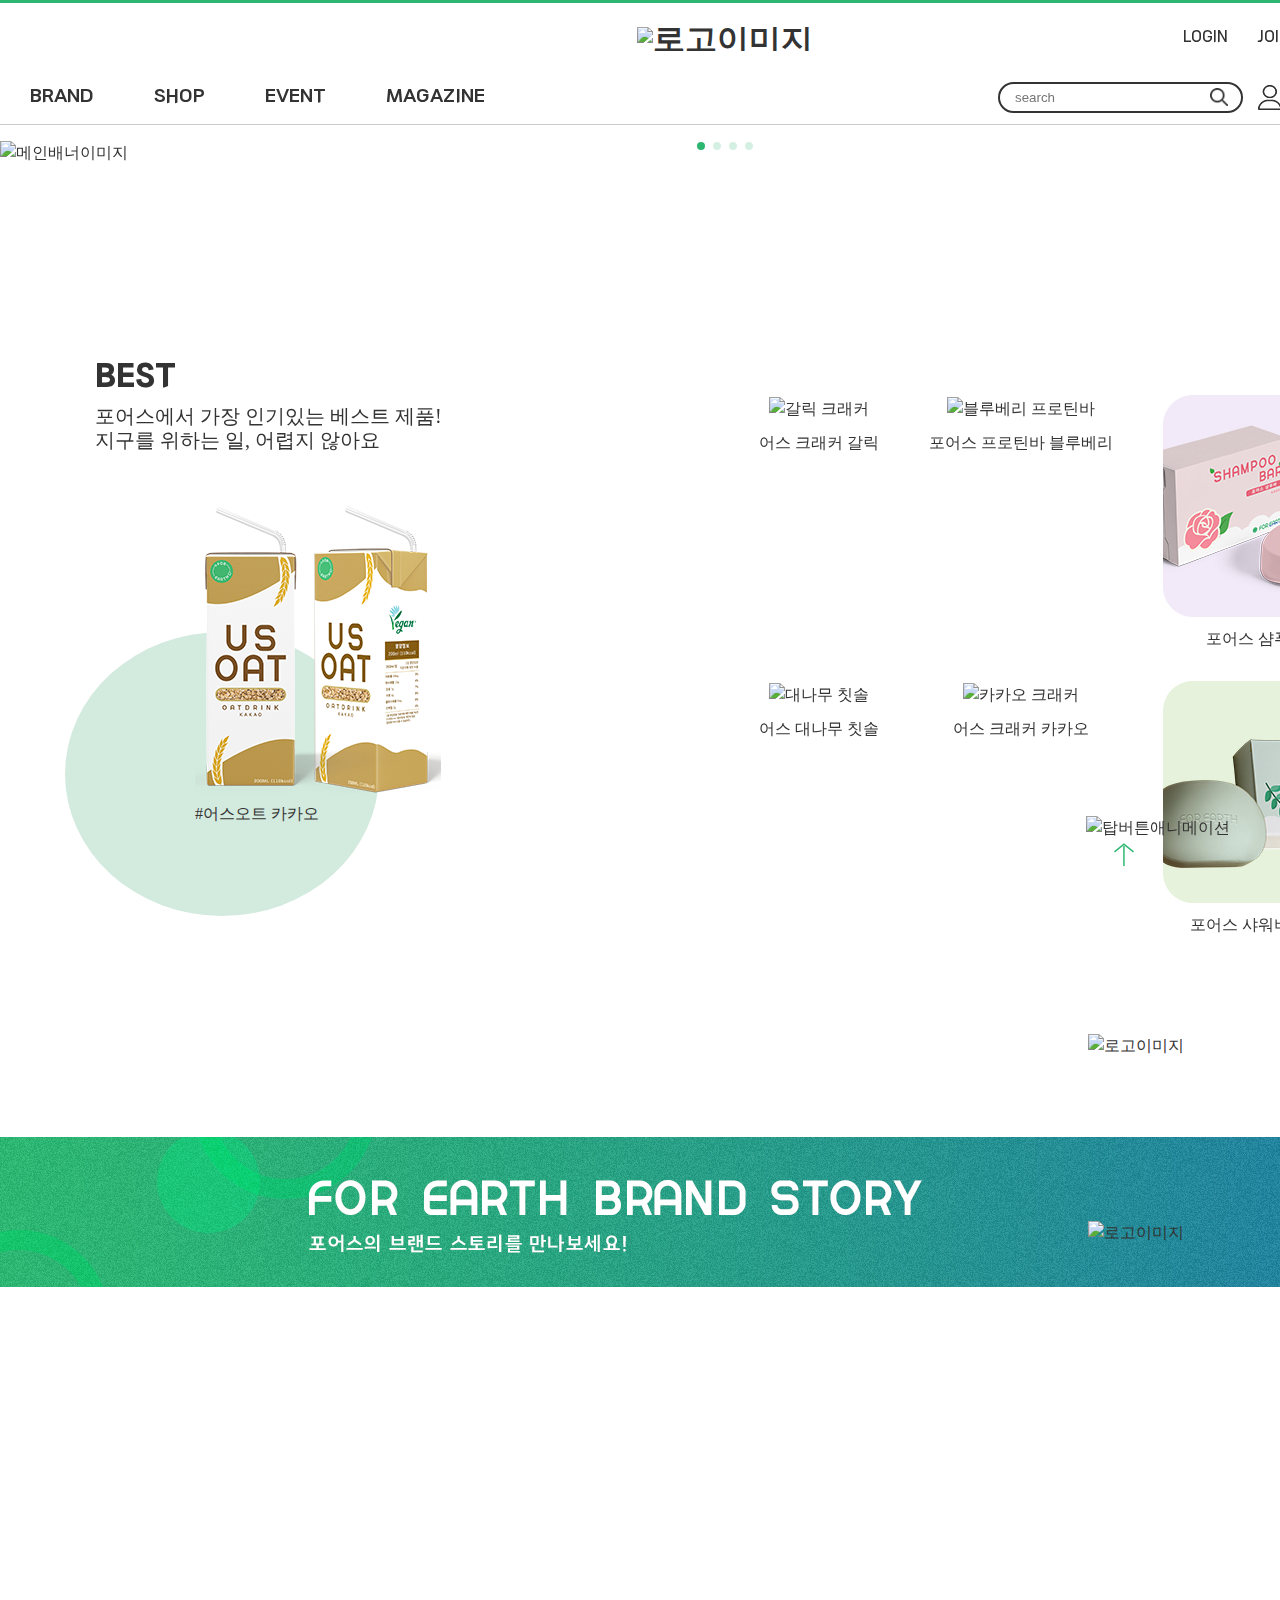
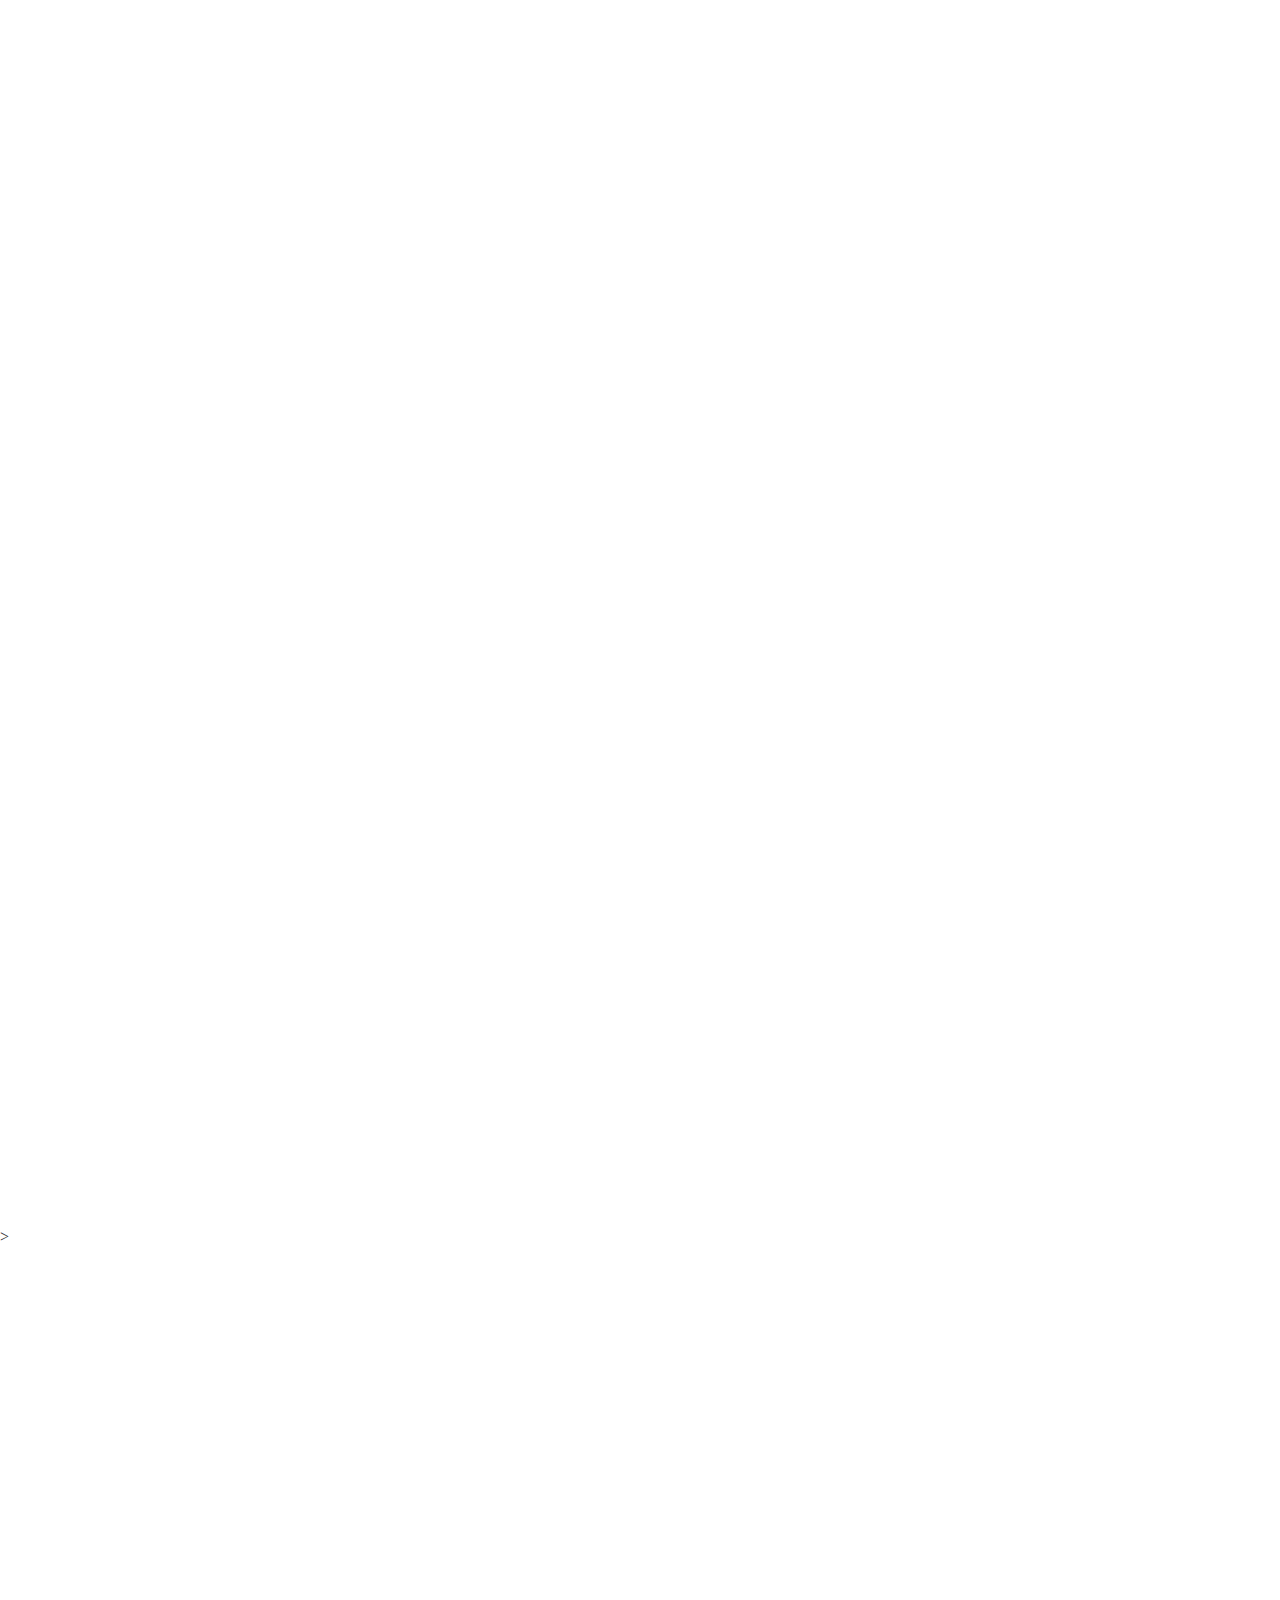
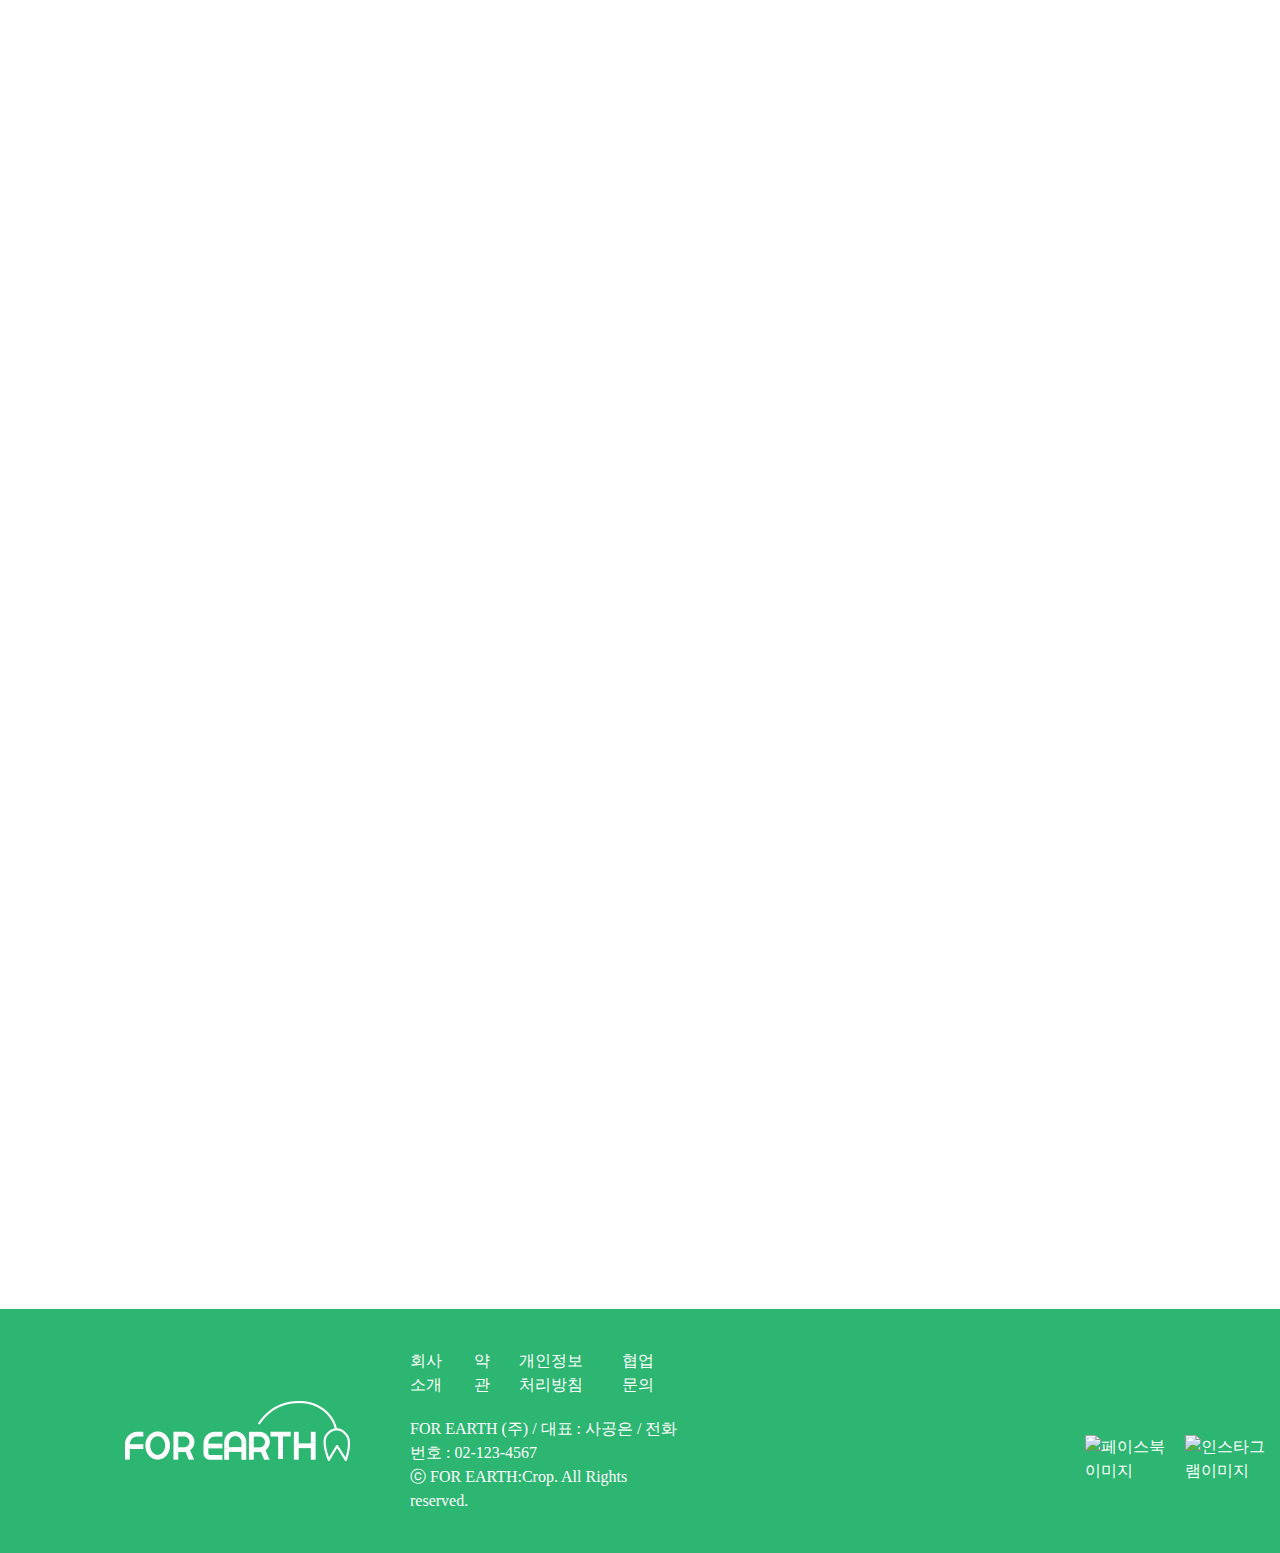
==== index.html @ 55f71737 "Add files via upload" ====
<!DOCTYPE html>
<html lang="ko">
<head>
    <meta charset="UTF-8">
    <meta http-equiv="X-UA-Compatible" content="IE=edge">
    <meta name="viewport"  content="width=1450">
    <title>FOR EARTH</title>

    <link href="https://unpkg.com/aos@2.3.1/dist/aos.css" rel="stylesheet">
    <script src="https://unpkg.com/aos@2.3.1/dist/aos.js"></script>

    <!-- Link Swiper's CSS -->
    <link rel="stylesheet" href="https://cdn.jsdelivr.net/npm/swiper@9/swiper-bundle.min.css" />
  
    <link rel="stylesheet" href="https://cdn.jsdelivr.net/npm/swiper@9/swiper-bundle.min.css" />

    <link rel="stylesheet" href="https://cdn.jsdelivr.net/npm/swiper@9/swiper-bundle.min.css" />

    <!--jamsil-->
    <link rel="stylesheet" href="./font/transfonter.org-20230511-080820/stylesheet.css">
    <!--suite-->
    <link rel="stylesheet" href="./font/transfonter.org-20230511-080201/stylesheet.css">

    <link rel="stylesheet" href="./js/script.js">
    <link rel="stylesheet" href="./css/main.css">

    <link rel="shortcut icon" href="./images/favicon.png" type="image/x-icon">
</head>
<body>
    <div class="fixed">
    <div id="top">
        <div class="top_inner">
            <h1>
                <a href="./index.html"> <img src="./images/logo.jpg" alt="로고이미지" height="60px"></a>
            </h1>
            <ul>
                <li><a href="#">LOGIN</a></li>
                <li><a href="#">JOIN</a></li>
            </ul>
        </div> <!--top_inner-->
    </div> <!--top-->

    <div id="header">
        <div class="header_in">
            <ul class="gnb">
                <li><a href="#">BRAND</a>
                  <ul class="sub">
                    <li><a href="./sub1.html">STORY</a></li>
                    <li><a href="./sub2.html">PACKAGE</a></li>
                  </ul>
                </li>
                <li>
                  <a href="#">SHOP</a>
                  <ul class="sub">
                    <li><a href="./sub3.html">MEAL</a></li>
                    <li><a href="./sub4.html">LIVING</a></li>
                  </ul>
                </li>
                <li><a href="./sub7.html">EVENT</a>
                  <ul class="sub">
                    <li><a href="./sub7.html #tag1">PLOGGING</a></li>
                    <li><a href="./sub7.html #tag2">CHALLENGE</a></li>
                  </ul>
                </li>
                <li><a href="./sub5.html">MAGAZINE</a></li>
            </ul>
            <ol>
                <li><a href="#">
                    <form action="">
                        <input type="text" class="search"
                        placeholder="search">
                    </form>
                </a></li>
                <li><a href="#"><img src="./images/user.png" alt="사용자이미지"></a></li>
                <li><a href="#"><img src="./images/shopping-bag.png" alt="장바구니이미지"></a></li>
            </ol>
        </div> <!--header_in-->
    </div> <!--header-->
    </div> <!--fixed-->


     <!-- Swiper -->
  <div class="swiper main_banner">
    <div class="swiper-wrapper">
      <div class="swiper-slide">
        <a href="#"><img src="./images/main_banner_2-1.jpg" alt="메인배너이미지"></a>
      </div>
      <div class="swiper-slide">
        <a href="#"><img src="./images/main_banner_4-1.jpg" alt="메인배너이미지2"></a>
      </div>
      <div class="swiper-slide">
        <a href="#"><img src="./images/main_banner_1-1.jpg" alt="메인배너이미지3"></a>
      </div>
      <div class="swiper-slide">
        <a href="#"><img src="./images/main_banner_3-1.jpg" alt="메인배너이미지4"></a>
      </div>
    </div>
    <div class="swiper-pagination"></div>
  </div>

  <!-- Swiper JS -->
  <script src="https://cdn.jsdelivr.net/npm/swiper@9/swiper-bundle.min.js"></script>

  <!-- Initialize Swiper -->
  <script>
    var swiper = new Swiper(".main_banner", {
      spaceBetween: 30,
      pagination: {
        el: ".swiper-pagination",
        clickable: true,
      },
      autoplay: {
          delay: 3000,
          disableOnInteraction: false,
        },
      loop: true,
    });
  </script>


<div id="best">
    <div class="best_box">
        <div class="best_in" data-aos="fade-up-right">
            <h1>BEST</h1>
            <p>
                포어스에서 가장 인기있는 베스트 제품! <br>
                지구를 위하는 일, 어렵지 않아요
            </p>
            <div id="best_menu">
                <div class="oat_kakao">
                   <img src="./images/usoat_kakao.png" alt="어스오트카카오이미지">
                </div> <!--oat_kakao-->
                <div class="round"><P>#어스오트 카카오</P></div> <!--round-->
            </div> <!--best_menu-->
        </div> <!--best_in-->

        <div id="best_item">
            <div class="item_box" data-aos="fade-up">
                <div class="item">
                    <a href="#"> <img src="./images/cracker_garlic.jpg" alt="갈릭 크래커"></a>
                    <p>  어스 크래커 갈릭</p>
                    <div class="white_box">
                      <div class="white_box_img">
                        <a href="#"><img src="./images/best_hover.png" alt="장바구니호버"></a>
                        <a href="#"><img src="./images/best_hover2.png" alt="돋보기호버"></a>
                      </div>
                    </div> <!--white_box-->
                </div>
                <div class="item">
                    <a href="#"><img src="./images/proteinbar_blueberry.jpg" alt="블루베리 프로틴바"></a> 
                    <p>포어스 프로틴바 블루베리</p>
                    <div class="white_box2">
                      <div class="white_box_img">
                        <a href="#"><img src="./images/best_hover.png" alt="장바구니호버"></a>
                        <a href="#"><img src="./images/best_hover2.png" alt="돋보기호버"></a>
                      </div>
                    </div> <!--white_box2-->
                </div>
                <div class="item">
                    <a href="#"> <img src="./images/shampoobar_rose.jpg" alt="로즈 샴푸바"></a>
                    <p>포어스 샴푸바 로즈</p>
                    <div class="white_box3">
                      <div class="white_box_img">
                        <a href="#"><img src="./images/best_hover.png" alt="장바구니호버"></a>
                        <a href="#"><img src="./images/best_hover2.png" alt="돋보기호버"></a>
                      </div>
                    </div> <!--white_box3-->
                </div>
            </div> <!--items-->

            <div class="item_box" data-aos="fade-up">
                <div class="item">
                    <a href="#"><img src="./images/bamboo_toothbrush.jpg" alt="대나무 칫솔"></a>
                    <p>어스 대나무 칫솔</p>
                    <div class="white_box">
                      <div class="white_box_img">
                        <a href="#"><img src="./images/best_hover.png" alt="장바구니호버"></a>
                        <a href="#"><img src="./images/best_hover2.png" alt="돋보기호버"></a>
                      </div>
                    </div> <!--white_box-->
                </div>
                <div class="item">
                    <a href="#"><img src="./images/cracker_kakao.jpg" alt="카카오 크래커"></a>
                    <p>  어스 크래커 카카오</p>
                    <div class="white_box2">
                      <div class="white_box_img">
                        <a href="#"><img src="./images/best_hover.png" alt="장바구니호버"></a>
                        <a href="#"><img src="./images/best_hover2.png" alt="돋보기호버"></a>
                      </div>
                    </div> <!--white_box2-->
                </div>
                <div class="item">
                    <a href="#"><img src="./images/showerbar_floral.jpg" alt="샤워비누 플로랄"></a>
                    <p>포어스 샤워비누 플로랄</p>
                    <div class="white_box3">
                      <div class="white_box_img">
                        <a href="#"><img src="./images/best_hover.png" alt="장바구니호버"></a>
                        <a href="#"><img src="./images/best_hover2.png" alt="돋보기호버"></a>
                      </div>
                    </div> <!--white_box3-->
                </div>
            </div> <!--items-->
        </div> <!--best_item-->
    </div> <!--best_box-->
</div> <!--best-->


<a href="./sub1.html"><div id="sub_banner">
    <p class="animation1"><img src="./images/logo_ani.png" alt="로고이미지"></p>
    <p class="animation2"><img src="./images/logo_ani.png" alt="로고이미지"></p>
</div> <!--sub_banner--></a>


<div data-aos="fade-up"
data-aos-easing="ease-out-back"
data-aos-duration="1000" >
<div id="meal">
    <p>MEAL</p>

  <div class="meal_po">

 <!-- Swiper -->
 <div class="swiper meal_menu">
    <div class="swiper-wrapper">
      <div class="swiper-slide">
        <a href="#"><img src="./images/meal1.jpg" alt="식품이미지1"></a>
        <p>어스오트 오리지널</p>
      </div>

      <div class="swiper-slide">
        <a href="#"> <img src="./images/meal6.jpg" alt="식품이미지2">  </a>
        <p>어스오트 카카오</p>
      </div>

      <div class="swiper-slide">
        <a href="#"> <img src="./images/meal3.jpg" alt="식품이미지3"> </a>
        <p>포어스 크래커 곡물</p>
      </div>

      <div class="swiper-slide">
        <a href="#"><img src="./images/meal7.jpg" alt="식품이미지4"></a>
        <p>포어스 크래커 얼그레이</p>
      </div>

      <div class="swiper-slide">
        <a href="#"><img src="./images/meal9.jpg" alt="식품이미지5"></a>
        <p>포어스 크래커 카카오</p>
    </div>

      <div class="swiper-slide">
        <a href="#"><img src="./images/meal10.jpg" alt="식품이미지6">  </a>
        <p>포어스 크래커 갈릭</p>
      </div>

      <div class="swiper-slide">
        <a href="#"><img src="./images/meal2.jpg" alt="식품이미지7"></a>
        <p>포어스 프로틴바 오리지널</p>
    </div>

      <div class="swiper-slide">
        <a href="#"><img src="./images/meal5.jpg" alt="식품이미지8"></a>
        <p>포어스 프로틴바 블루베리</p>
    </div>

    <div class="swiper-slide">
      <a href="#"><img src="./images/meal4.jpg" alt="식품이미지9"></a>
        <p>포어스 라운드미트</p>
    </div>

    <div class="swiper-slide">
      <a href="#"><img src="./images/meal8.jpg" alt="식품이미지10"></a>
        <p>포어스 슬라이스미트</p>
    </div>

    <div class="swiper-slide">
      <a href="#"><img src="./images/meal11.jpg" alt="식품이미지11"></a>
        <p>포어스 두부너겟</p>
    </div>

    <div class="swiper-slide">
      <a href="#"><img src="./images/meal12.jpg" alt="식품이미지12"></a>
        <p>포어스 두부스틱</p>
    </div>

    </div> <!--swiper-wrapper-->
    </div> <!--meal_menu-->

    <div class="swiper-button-next meal_next"></div>
    <div class="swiper-button-prev meal_prev"></div>
  
  </div> <!--meal_po-->
</div>
 

  <!-- Swiper JS -->
  <script src="https://cdn.jsdelivr.net/npm/swiper@9/swiper-bundle.min.js"></script>

  <!-- Initialize Swiper -->
  <script>
    var swiper = new Swiper(".meal_menu", {
      slidesPerView: 4,
      spaceBetween: 50,
      navigation: {
        nextEl: ".meal_next",
        prevEl: ".meal_prev",
      },
    });
  </script>
</div> <!--meal-->

<div data-aos="fade-up"
data-aos-easing="ease-out-back"
data-aos-duration="1000" >
<div id="living">
  <p>LIVING</p>

<div class="living_po">

<!-- Swiper -->
<div class="swiper living_menu">
  <div class="swiper-wrapper">
    <div class="swiper-slide">
      <a href="#"><img src="./images/living1.jpg" alt="제품이미지1"></a>
      <p>포어스 샴푸바 라벤더</p>
    </div>

    <div class="swiper-slide">
      <a href="#"><img src="./images/living2.jpg" alt="제품이미지2"> </a>
      <p>포어스 샴푸바 로즈</p>
    </div>

    <div class="swiper-slide">
      <a href="#"><img src="./images/living3.jpg" alt="제품이미지3"></a>
      <p>포어스 샤워비누 플로랄</p>
    </div>

    <div class="swiper-slide">
      <a href="#"><img src="./images/living4.jpg" alt="제품이미지4"> </a>
      <p>포어스 샤워비누 오렌지</p>
    </div>

    <div class="swiper-slide">
      <a href="#"><img src="./images/living5.jpg" alt="제품이미지5"></a>
      <p>포어스 고체치약 민트</p>
    </div>

    <div class="swiper-slide">
      <a href="#"><img src="./images/living6.jpg" alt="제품이미지6"></a>
      <p>포어스 고체치약 자몽</p>
    </div>

    <div class="swiper-slide">
      <a href="#"><img src="./images/living7.jpg" alt="제품이미지7"></a>
      <p>어스 대나무 칫솔</p>
    </div>

    <div class="swiper-slide">
      <a href="#"><img src="./images/living8.jpg" alt="제품이미지8"></a>
      <p>포어스 친환경 수건</p>
    </div>

    <div class="swiper-slide">
      <a href="#"><img src="./images/living9.jpg" alt="제품이미지9"></a>
      <p>어스 천연 수세미</p>
    </div>

    <div class="swiper-slide">
      <a href="#"><img src="./images/living10.jpg" alt="제품이미지10"></a>
      <p>어스 나무&실리콘 빗</p>
    </div>

    <div class="swiper-slide">
      <a href="#"><img src="./images/living11.jpg" alt="제품이미지11"></a>
      <p>포어스 친환경 루파샤워타올</p>
    </div>

    <div class="swiper-slide">
      <a href="#"><img src="./images/living12.jpg" alt="제품이미지12"></a>
      <p>포어스 다회용 스테인리스 빨대</p>
    </div>



  </div> <!--swiper-wrapper-->
  </div> <!--living_menu-->

  <div class="swiper-button-next living_next"></div>
  <div class="swiper-button-prev living_prev"></div>

 </div> <!--living_po-->
</div>


<!-- Swiper JS -->
<script src="https://cdn.jsdelivr.net/npm/swiper@9/swiper-bundle.min.js"></script>

<!-- Initialize Swiper -->
<script>
  var swiper = new Swiper(".living_menu", {
    slidesPerView: 4,
    spaceBetween: 50,
    navigation: {
      nextEl: ".living_next",
      prevEl: ".living_prev",
    },
  });
</script>
</div> <!--living-->



  
<div id="review">
  <div id="review_flex">
    <h1>REVIEW</h1>
  <div class="review_content">
    <div class="review_box" data-aos="fade-up">
      <div class="review_img">
      <img src="./images/review1.jpg" alt="프로틴바 오리지널">
      </div>
      <div class="review_text">
        <p class="review_title">포어스 프로틴바 오리지널</p>
        <img src="./images/star.png" alt="별점" class= "star">
        <p>
          너무 고소하고 맛있어요ㅠㅠ 다이어트 중인데 아침 대용으로 하나씩 먹으면
          생각보다 포만감 오래가고 좋아용ㅎㅎ 다음에는 블루베리맛도 사보려고 해요!
        </p>
        <a href="#"><img src="./images/view_more.png" alt="더보기"></a>
      </div>
    </div> <!--review_box-->

    <div class="review_box" data-aos="fade-up">
      <div class="review_img">
      <img src="./images/ploggign_kit.jpg" alt="어스플로깅키트">
      </div>
      <div class="review_text">
        <p class="review_title">어스 플로깅 키트</p>
        <img src="./images/star2.png" alt="별점" class= "star">
        <p>
          요즘 환경 보호에 관심이 많아져서 주말에 등산 갈때 사용하려고 플로깅 키트를
          한번 구매해봤어요. 가볍게 들고 다니기 좋고 딱 필요한 것들만 구성되어 있어서 좋아
        </p>
        <a href="#"><img src="./images/view_more.png" alt="더보기"></a>
      </div> 
    </div> <!--review_box-->
  </div> <!--review_content--> 
  </div> <!--review_flex-->
</div> <!--review-->


<div id="event">>
<div id="event_box">
  <div class="event_po">
  <div class="plogging_po">
  <div class="plogging" data-aos="fade-right">
    <div class="plogging_back">
      <img src="./images/plogging.png" alt="플로깅 배경">
    </div> <!--plogging_back-->
    <div class="event_text" >
    <h3>PLOGGING</h3>
    <p class="plogging_text">
      건강과 환경 둘 다 잡아보지 않을래요? <br>
      포어스와 함께 플로깅 해봐요!
    </p>
    <p class="plogging_btn">
     <a href="./sub7.html #tag1"> 더보기</a>
    </p>
  </div> <!--evnet_text-->
  </div> <!--plogging-->
  </div> <!--plogging_po-->

  <div class="challenge_po">
  <div class="challenge" data-aos="fade-left">
    <div class="challenge_back">
      <img src="./images/challenge.png" alt="챌린지 배경">
    </div> <!--challenge_back-->
    <div class="event_text2">
    <h3>CHALLENGE</h3>
    <p class="challenge_text">
      용기내, 그린그로잉 등 지구를 위한 다양한 <br>
      캠페인에 같이 도전해봐요!
    </p>
    <p class="challenge_btn">
      <a href="./sub7.html #tag2"> 더보기</a>
    </p>
  </div> <!--evnet_text-->
  </div> <!--challenge-->
  </div> <!--challenge_po-->
  
  </div> <!--event_po-->
</div> <!--event_box-->
</div> <!--event-->


<div data-aos="fade-up"
data-aos-easing="ease-out-back"
data-aos-duration="1000" >
<div id="magazine">
  <p>MEGAZINE</p>

<div class="magazine_po">

<!-- Swiper -->
<div class="swiper card_news">
  <div class="swiper-wrapper">
    <div class="swiper-slide">
      <a href="./sub6.html"><img src="./images/card1.jpg" alt="카드뉴스이미지1"></a>
    </div>

    <div class="swiper-slide">
      <a href="#"> <img src="./images/card2.jpg" alt="카드뉴스이미지2">  </a>
    </div>

    <div class="swiper-slide">
      <a href="#"> <img src="./images/card3.jpg" alt="카드뉴스이미지3"> </a>
    </div>

    <div class="swiper-slide">
      <a href="#"><img src="./images/card4.jpg" alt="카드뉴스이미지4"></a>
    </div>

    <div class="swiper-slide">
      <a href="#"><img src="./images/card5.jpg" alt="카드뉴스이미지5"></a>
      <p></p>
    </div>

    <div class="swiper-slide">
      <a href="#"><img src="./images/card6.jpg" alt="카드뉴스이미지6"></a>
      <p></p>
    </div>
  </div> <!--swiper-wrapper-->
  </div> <!--card_news-->

  <div class="swiper-button-next card_next"></div>
  <div class="swiper-button-prev card_prev"></div>

</div> <!--magazine_po-->
</div>


<!-- Swiper JS -->
<script src="https://cdn.jsdelivr.net/npm/swiper@9/swiper-bundle.min.js"></script>

<!-- Initialize Swiper -->
<script>
  var swiper = new Swiper(".card_news", {
    slidesPerView: 4,
    spaceBetween: 25,
    navigation: {
      nextEl: ".card_next",
      prevEl: ".card_prev",
    },
  });
</script>
</div> <!--magazine-->


<div id="footer">
  <div class="footer_in">
    <a href="./index.html"> <img src="./images/textlogo_white.png" alt="로고이미지"></a>
    <div class="footer_text">
      <ul>
        <li><a href="#">회사소개</a></li>
        <li><a href="#">약관</a></li>
        <li><a href="#">개인정보처리방침</a></li>
        <li><a href="#">협업문의</a></li>
      </ul>
      <p>
        FOR EARTH (주) / 대표 : 사공은 / 전화번호 : 02-123-4567 <br>
        ⓒ FOR EARTH:Crop. All Rights reserved. 
      </p>
    </div> <!--footer_text-->
    <ol>
      <li><a href="https://www.facebook.com/" target="_blank"><img src="./images/facebook.png" alt="페이스북이미지"></a></li>
      <li><a href="https://www.instagram.com/" target="_blank"><img src="./images/insta.png" alt="인스타그램이미지"></a></li>
      <li><a href="https://section.blog.naver.com/BlogHome.nhn?directoryNo=0&currentPage=1&groupId=0" target="_blank"><img src="./images/blog.png" alt="블로그이미지"></a></li>
    </ol>

  </div> <!--footer_in-->
</div> <!--footer-->


<div id="top_btn">
  <p><a href="#"><img src="./images/logo_ani_green.png" alt="탑버튼애니메이션"></a></p>
  <a href="#"><img src="./images/top_btn.png" alt="탑_화살표이미지" class="up"></a>
</div> <!--top_btn-->



<script>
  AOS.init();
</script>
    
</body>
</html>
---- font/transfonter.org-20230511-080820/stylesheet.css ----
@font-face {
    font-family: 'jamsil';
    src: url('TheJamsilOTF2Light.eot');
    src: url('TheJamsilOTF2Light.eot?#iefix') format('embedded-opentype'),
        url('TheJamsilOTF2Light.woff') format('woff');
    font-weight: 300;
    font-style: normal;
    font-display: swap;
}

@font-face {
    font-family: 'jamsil';
    src: url('TheJamsilOTF1Thin.eot');
    src: url('TheJamsilOTF1Thin.eot?#iefix') format('embedded-opentype'),
        url('TheJamsilOTF1Thin.woff') format('woff');
    font-weight: 100;
    font-style: normal;
    font-display: swap;
}

@font-face {
    font-family: 'jamsil';
    src: url('TheJamsilOTF3Regular.eot');
    src: url('TheJamsilOTF3Regular.eot?#iefix') format('embedded-opentype'),
        url('TheJamsilOTF3Regular.woff') format('woff');
    font-weight: normal;
    font-style: normal;
    font-display: swap;
}

@font-face {
    font-family: 'jamsil';
    src: url('TheJamsilOTF5Bold.eot');
    src: url('TheJamsilOTF5Bold.eot?#iefix') format('embedded-opentype'),
        url('TheJamsilOTF5Bold.woff') format('woff');
    font-weight: bold;
    font-style: normal;
    font-display: swap;
}

@font-face {
    font-family: 'jamsil';
    src: url('TheJamsilOTF4Medium.eot');
    src: url('TheJamsilOTF4Medium.eot?#iefix') format('embedded-opentype'),
        url('TheJamsilOTF4Medium.woff') format('woff');
    font-weight: 500;
    font-style: normal;
    font-display: swap;
}

@font-face {
    font-family: 'jamsil';
    src: url('TheJamsilOTF6ExtraBold.eot');
    src: url('TheJamsilOTF6ExtraBold.eot?#iefix') format('embedded-opentype'),
        url('TheJamsilOTF6ExtraBold.woff') format('woff');
    font-weight: bold;
    font-style: normal;
    font-display: swap;
}
---- font/transfonter.org-20230511-080201/stylesheet.css ----
@font-face {
    font-family: '';
    src: url('SUITE-Heavy.eot');
    src: url('SUITE-Heavy.eot?#iefix') format('embedded-opentype'),
        url('SUITE-Heavy.woff') format('woff');
    font-weight: 900;
    font-style: normal;
    font-display: swap;
}

@font-face {
    font-family: '';
    src: url('SUITE-Bold.eot');
    src: url('SUITE-Bold.eot?#iefix') format('embedded-opentype'),
        url('SUITE-Bold.woff') format('woff');
    font-weight: bold;
    font-style: normal;
    font-display: swap;
}

@font-face {
    font-family: '';
    src: url('SUITE-ExtraBold.eot');
    src: url('SUITE-ExtraBold.eot?#iefix') format('embedded-opentype'),
        url('SUITE-ExtraBold.woff') format('woff');
    font-weight: bold;
    font-style: normal;
    font-display: swap;
}

@font-face {
    font-family: '';
    src: url('SUITE-Light.eot');
    src: url('SUITE-Light.eot?#iefix') format('embedded-opentype'),
        url('SUITE-Light.woff') format('woff');
    font-weight: 300;
    font-style: normal;
    font-display: swap;
}

@font-face {
    font-family: '';
    src: url('SUITE-Medium.eot');
    src: url('SUITE-Medium.eot?#iefix') format('embedded-opentype'),
        url('SUITE-Medium.woff') format('woff');
    font-weight: 500;
    font-style: normal;
    font-display: swap;
}

@font-face {
    font-family: '';
    src: url('SUITE-Regular.eot');
    src: url('SUITE-Regular.eot?#iefix') format('embedded-opentype'),
        url('SUITE-Regular.woff') format('woff');
    font-weight: normal;
    font-style: normal;
    font-display: swap;
}

@font-face {
    font-family: '';
    src: url('SUITE-SemiBold.eot');
    src: url('SUITE-SemiBold.eot?#iefix') format('embedded-opentype'),
        url('SUITE-SemiBold.woff') format('woff');
    font-weight: 600;
    font-style: normal;
    font-display: swap;
}
---- css/main.css ----
@charset "utf-8";
*{margin: 0; padding: 0;}
a{
    text-decoration: none;
    color: inherit;
}
img, video, iframe{
    vertical-align: middle;
}
ul, ol{
    list-style: none;
}
body{
    font-size: 16px;
    line-height: 24px;
    color: #333;
    font-family: 'suite';
    min-width: 1450px;
}

@font-face {
    font-family: 'EF_ladio';
    src: url('https://cdn.jsdelivr.net/gh/projectnoonnu/noonfonts_2206-01@1.0/EF_ladio.woff2') format('woff2');
    font-weight: normal;
    font-style: normal;
}


/*top*/
#top{
    background-color: #fff;
    border-top: #2db671 3px solid;
}
.top_inner{
    width: 1320px;
    margin: 0 auto;
    display: flex;
    justify-content: end;
    align-items: center;
    padding: 20px 0;
}
.top_inner ul{
    display: flex;
    justify-content: space-between;
    margin-left: 370px;
}
.top_inner ul li a{
    font-family: "jamsil";
    padding-right: 30px;
    font-size: 15px;
}


/*header*/
#header{
    background-color: #fff;
}
.header_in{
    width: 1320px;
    margin: 0 auto;
    display: flex;
    justify-content: space-between;
    align-items: center;
}
div#header.on{
	position: fixed;
}

.gnb{
    display: flex;
}
.gnb >li{
    font-family: "jamsil";
    font-size: 18px;
    font-weight: 500;
    padding:13px 30px;
    border-bottom: #fff 3px solid;
}
.header_in ol{
    display: flex;
    align-items: center;
    padding: 10px 0;
}
.header_in ol li a{
    padding-left: 15px;
    display: inline-block;
}
.gnb>li:hover>a{
    color: #2db671;
}

.search{
    background: url(../images/search.png) no-repeat 210px center;
    background-size: 18px 18px;
    border: 2px solid #333;
    border-radius: 30px;
    width: 220px;
    padding: 6px;
    outline: none;
    padding-left: 15px;
}

.fixed{
    width: 100%;
    border-bottom: #cacaca 1px solid;
    position: fixed;
    top: 0;
    left: 0;
    z-index: 99;
}

.gnb>li{
    position: relative;
}
.sub{
    width: 100%;
    position: absolute;
    top: 100%;
    left: 0;
} 
.sub li a{
    display: block;
    background-color:rgba(44, 182, 112, 0.5);
    color: #fff;
    text-align: center;
    font-size: 15px;
    padding: 10px 0;
}
.sub li:nth-child(1){
    border-bottom: 1px solid rgba(255,255,255,0.5);
}
.sub{
    opacity: 0;
    transform: scaleY(0);
    transform-origin: top;
}
.gnb>li:hover>.sub{
    opacity: 1;
    transform: scaleY(1);
    transition: all 0.5s;
}
.gnb>li:hover{
    border-bottom: #2db671 3px solid;
}
.sub li:hover a{
    color: #2db671;
}




/*main_banner*/
.main_banner{
    padding-top: 140px;
}
.main_banner .swiper-slide img{
    width: 100%;
}
.main_banner .swiper-pagination span{
    background-color: #2db671;
}


/*best*/
#best{
    background-color: #fff;
}
.best_box{
    width: 1320px;
    margin: 0 auto;
    padding: 200px 0;
    display: flex;
    justify-content: space-between;
}
.best_in>h1{
    font-family: "jamsil";
    font-size: 30px;
    font-weight: bold;
    padding-bottom: 15px;
    padding-left: 30px;
}
.best_in>p{
    font-size: 20px;
    padding-bottom: 50px;
    padding-left: 30px;
}
.round{
    background-color: #d3eade;
    border-radius: 50%;
    display: inline-block;
    padding: 90px 60px;
}
.round>p{
    margin-top: 80px;
    margin-left: 70px;
}
#best_menu{
    position: relative;
}
.round{
    position: absolute;
    top: 130px;
    left: 0;
    z-index: 50;
}
.oat_kakao{
    position: absolute;
    top: 0;
    left: 130px;
    z-index: 90;
}

.item_box{
    display: flex;
    justify-content: space-between;
    text-align: center;
}
.item_box .item{
    padding-left: 50px;
    padding-top: 30px;
}
.item p{
    padding-top: 10px;
}


/*best_hover*/
.item_box{
    position: relative;
}
.white_box{
    position: absolute;
    top: 30px;
    left: 50px;
    background-color:  rgba(0,0,0,0.3);
    width: 222px;
    height: 222px;
    border-radius: 30px 30px 30px 30px;
    opacity: 0;
}
.white_box_img{
    display: flex;
    padding-top: 100px;
}
.white_box_img a:nth-child(1){
    padding-right: 15px;
    padding-left: 87px;
}
.item:hover>.white_box{
    opacity: 1;
    transition: all 0.5s;
}

.white_box2{
    position: absolute;
    top: 30px;
    left: 322px;
    background-color: rgba(0,0,0,0.3);
    width: 222px;
    height: 222px;
    border-radius: 30px 30px 30px 30px;
    opacity: 0;
}
.item:hover>.white_box2{
    opacity: 1;
    transition: all 0.5s;
}

.white_box3{
    position: absolute;
    top: 30px;
    left: 594px;
    background-color:  rgba(0,0,0,0.3);
    width: 222px;
    height: 222px;
    border-radius: 30px 30px 30px 30px;
    opacity: 0;
}
.item:hover>.white_box3{
    opacity: 1;
    transition: all 0.5s;
}



/*sub banner*/
#sub_banner{
    background: url(../images/sub_banner1.jpg) no-repeat;
    background-size: cover; 
    padding-bottom: 150px;
    position: relative;
}
#sub_banner .animation1{
    position: absolute;
    top: -70%;
    left: 75%;
}
#sub_banner .animation2{
    position: absolute;
    top: 55%;
    left: 75%;
}


@keyframes rotate{
    from{
        transform: rotate(0);
    }
    to{
        transform: rotate(360deg);
    }
}

#sub_banner .animation1{
    animation: rotate 4s linear 2s infinite;
}
#sub_banner .animation2{
    animation: rotate 4s linear 2s infinite;
}



/*meal*/
#meal{
    width: 1320px;
    margin: 0 auto;
    text-align: center;
    padding-top: 200px;
}
#meal>p{
    font-family: "jamsil";
    color: #2db671;
    font-weight: bold;
    font-size: 30px;
    padding-bottom: 50px;
}
.swiper-slide>p{
    padding-top: 15px;
}

.meal_next::after{
    content: url(../images/next_green.jpg);
}
.meal_prev::after{
    content: url(../images/prev_green.jpg);
}
.meal_next, .meal_prev{
    width: 25px;
    height: 37px;
}
.meal_prev{
    left: -50px;
}
.meal_next{
    right: -50px;
}
.meal_po{
    position: relative;
}

.meal_menu a:hover img{
    transform: translateY(-10px);
    transition: all 0.5s;
}
.meal_menu .swiper-slide{
    margin-top: 20px;
}

/*living*/
#living{
    width: 1320px;
    margin: 0 auto;
    text-align: center;
    padding: 200px 0px;
}
#living>p{
    font-family: "jamsil";
    color: #1e6faf;
    font-weight: bold;
    font-size: 30px;
    padding-bottom: 50px;
}
.swiper-slide>p{
    padding-top: 15px;
}

.living_next::after{
    content: url(../images/next_blue.jpg);
}
.living_prev::after{
    content: url(../images/prev_blue.jpg);
}
.living_next, .living_prev{
    width: 25px;
    height: 37px;
}
.living_prev{
    left: -50px;
}
.living_next{
    right: -50px;
}
.living_po{
    position: relative;
}

.living_menu a:hover img{
    transform: translateY(-10px);
    transition: all 0.5s;
}
.living_menu .swiper-slide{
    margin-top: 20px;
}


/*review*/
#review{
    background: url(../images/review_back.png) no-repeat ;
    background-size: cover;
    height: 461px;
    margin: 80px 0;
}
#review_flex{
    width: 1320px;
    margin: 0 auto;
    padding-top: 150px;
}
#review_flex>h1{
    text-align: center;
    color: #fff;
    margin-bottom: 100px;
}
.review_content{
    display: flex;
    justify-content: space-around;
}
.review_box{
    background-color: #f3f2e2;
    border-radius: 40px;
    box-shadow: 5px 5px 5px rgba(0,0,0,0.3);
    width: 600px;
    height: 276px;
    display: flex;
    justify-content: space-between;
    padding: 40px;
    box-sizing: border-box;
}
.review_text{
    width: 250px;
}
.review_title{
    font-size: 20px;
    color: #fff;
    background-color: #2db671;
    border-radius: 15px;
    text-align: center;
    padding: 5px 0;
}
.review_text .star{
    margin: 10px 0;
}
.review_text a{
    padding-left: 200px;
    margin-top: 10px;
}

/*#review{
    position: relative;
    padding-top: 100px;
}
#review_flex{
    position: absolute;
    top: 230px;
    left: 300px;
}
.review_back img{
    width: 100%;
}*/



/*event*/
#event{
    overflow: hidden;
    height: 1150px;
    margin-bottom: 50px;
}
#event_box{
    width: 1320px;
    margin: 0 auto;
    display: flex;
    justify-content: space-between;
    padding-top: 300px;
}
/*.plogging{
    width: 930px;
    height: 400px;
    background: url(./img/flogging.png) no-repeat;
}
.challenge{
    width: 870px;
    height: 400px;
    background: url(./img/challenge.png) no-repeat;
    margin-top: 200px;
}*/

.event_po{
    position: relative;
}
.plogging_po{
    position: absolute;
    top: 0;
    left: -300px;
}
.challenge_po{
    position: absolute;
    top: 50px;
    right: -1620px;
}

.plogging{
    position: relative;
}
.event_text{
    position: absolute;
    top: 90px;
    left: 480px;
    text-align: right;
}
.challenge{
    margin-top: 250px;
    position: relative;
}
.event_text2{
    position: absolute;
    top: 90px;
    left: 165px;
}

#event h3{
    font-size: 50px;
    font-family: "jamsil";
    color: #fff;
    text-shadow: 5px 5px 5px rgba(0,0,0,0.3);
    padding-bottom: 20px;
}
.plogging_text, .challenge_text{
    color: #fff;
    font-size: 18px;
    text-shadow: 5px 5px 5px rgba(0,0,0,0.3);
    padding-bottom: 110px;
}
.plogging_btn{
    background-color: #fff;
    border-radius: 15px;
    color: #2db671;
    font-size: 18px;
    display: inline-block;
    padding: 3px 20px;
    margin-bottom: 70px;
}
.plogging_btn:hover{
    font-weight: bold;
    transition: all 0.5s;
}
.challenge_btn{
    background-color: #fff;
    border-radius: 15px;
    color: #1e6faf;
    font-size: 18px;
    display: inline-block;
    padding: 3px 20px;
    margin-bottom: 70px;
}
.challenge_btn:hover{
    font-weight: bold;
    transition: all 0.5s;

}

/*.event_text{
    text-align: right;
    padding-top: 90px;
    padding-right: 160px;
}
.event_text2{
    padding-top: 90px;
    padding-left: 170px;
}*/


/*magazine*/
#magazine{
    width: 1320px;
    margin: 0 auto;
    text-align: center;
    padding: 150px 0;
}
#magazine>p{
    font-family: "jamsil";
    color: #2db671;
    font-weight: bold;
    font-size: 30px;
    padding-bottom: 70px;
}
#magazine .swiper-slide{
    overflow: hidden;
}
#magazine .swiper-slide a:hover img{
    transform: scale(1.05,1.05);
    transition: all 0.5s;
}
.card_news a img{
    width: 300px;
    height: 300px;
}
.card_next::after{
    content: url(../images/next_green.jpg);
}
.card_prev::after{
    content: url(../images/prev_green.jpg);
}
.card_next, .card_prev{
    width: 25px;
    height: 37px;
}
.card_prev{
    left: -50px;
}
.card_next{
    right: -50px;
}
.magazine_po{
    position: relative;
}



/*footer*/
#footer{
    background-color: #2db671;
    padding: 40px 0;
    margin-top: 50px;
}
.footer_in{
    width: 1320px;
    margin: 0 auto;
    display: flex;
    color: #fff;
    align-items: center;
}
.footer_in > a{
    padding: 0 60px;
}
.footer_text{
    padding-right: 400px;
}
.footer_text ul{
    display: flex;
}
.footer_text ul li{
    padding-right: 25px;
    padding-bottom: 20px;
}
.footer_in ol{
    display: flex;
    align-items: center;
    padding-top: 55px;
}
.footer_in ol li{
    padding-right: 15px;
}

.footer_text ul li:hover a{
    font-weight: bold;
}



/*top*/
#top_btn{
    position: fixed;
    right: 50px;
    bottom: 60px;
    z-index: 50;
}
#top_btn p{
    position: relative;
    animation: rotate 4s linear 2s infinite;
}
#top_btn .up{
    position: absolute;
    top: 28px;
    left: 28px;
}
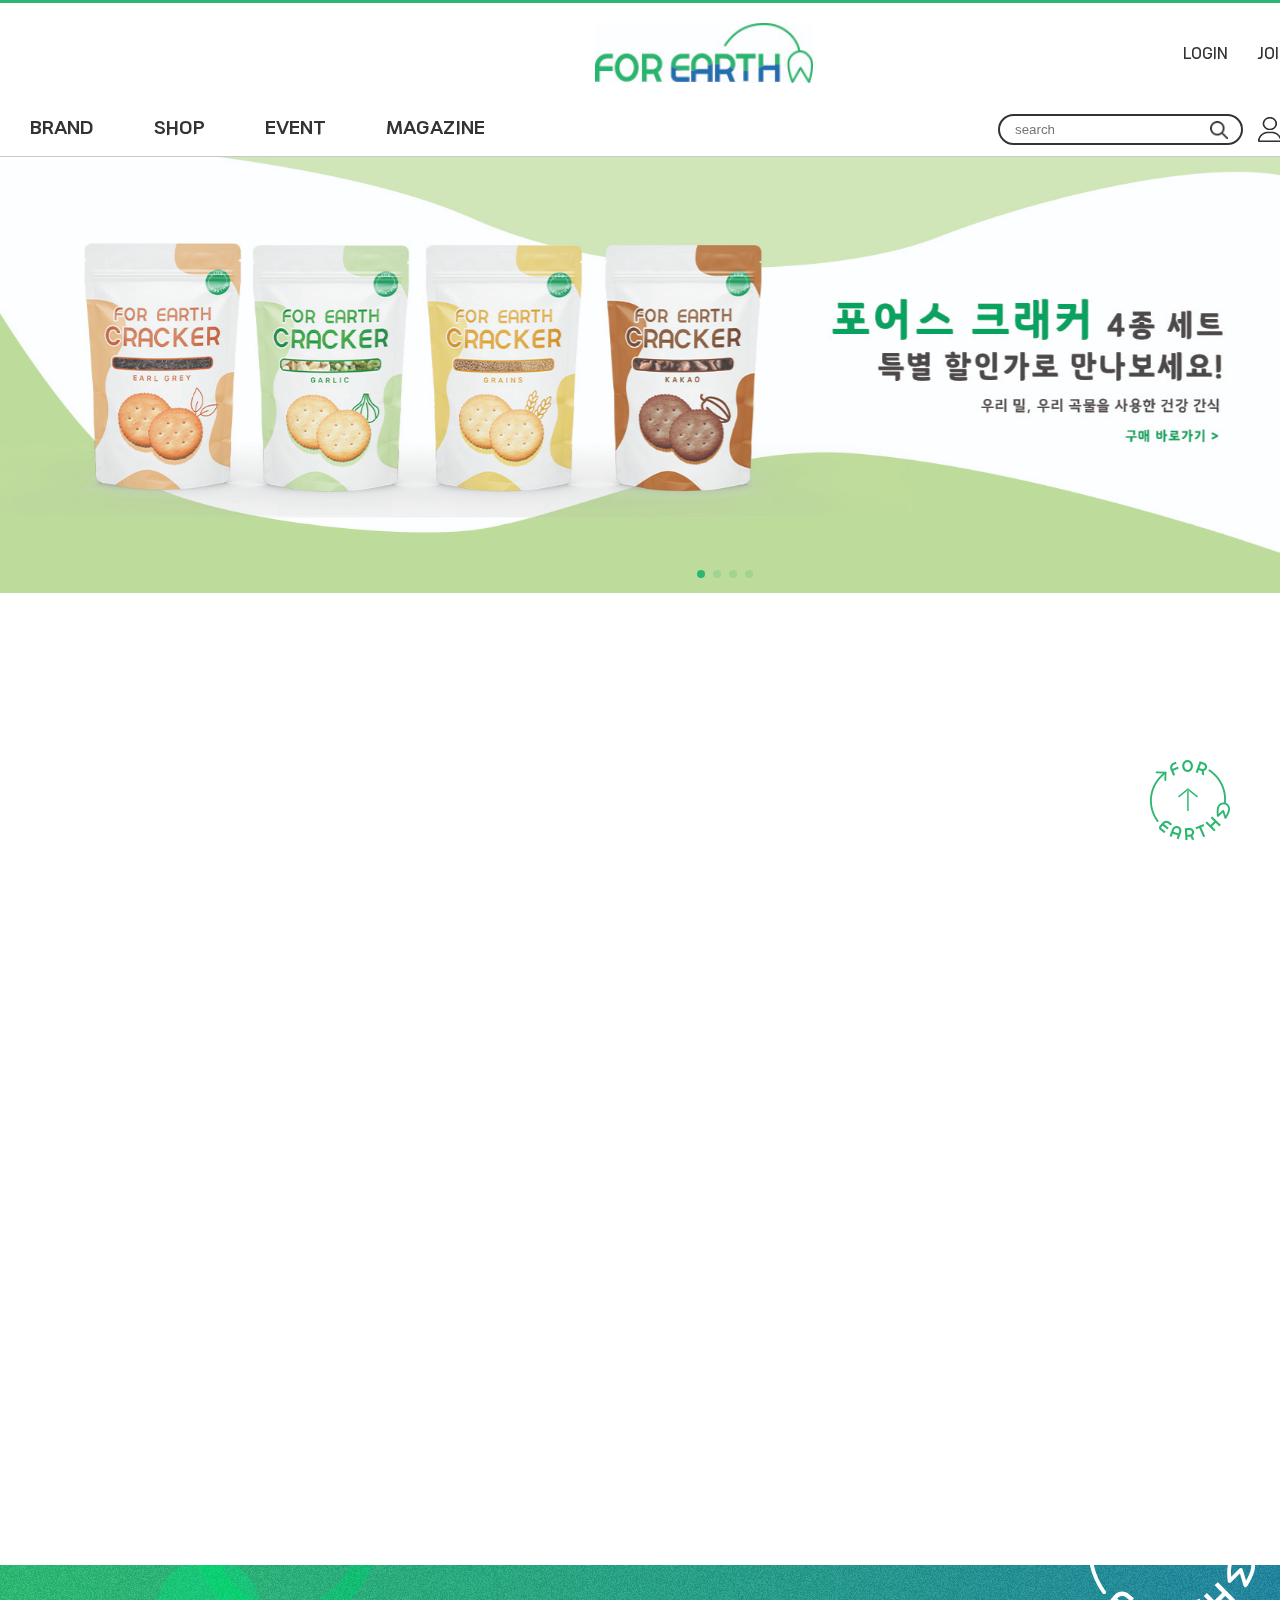
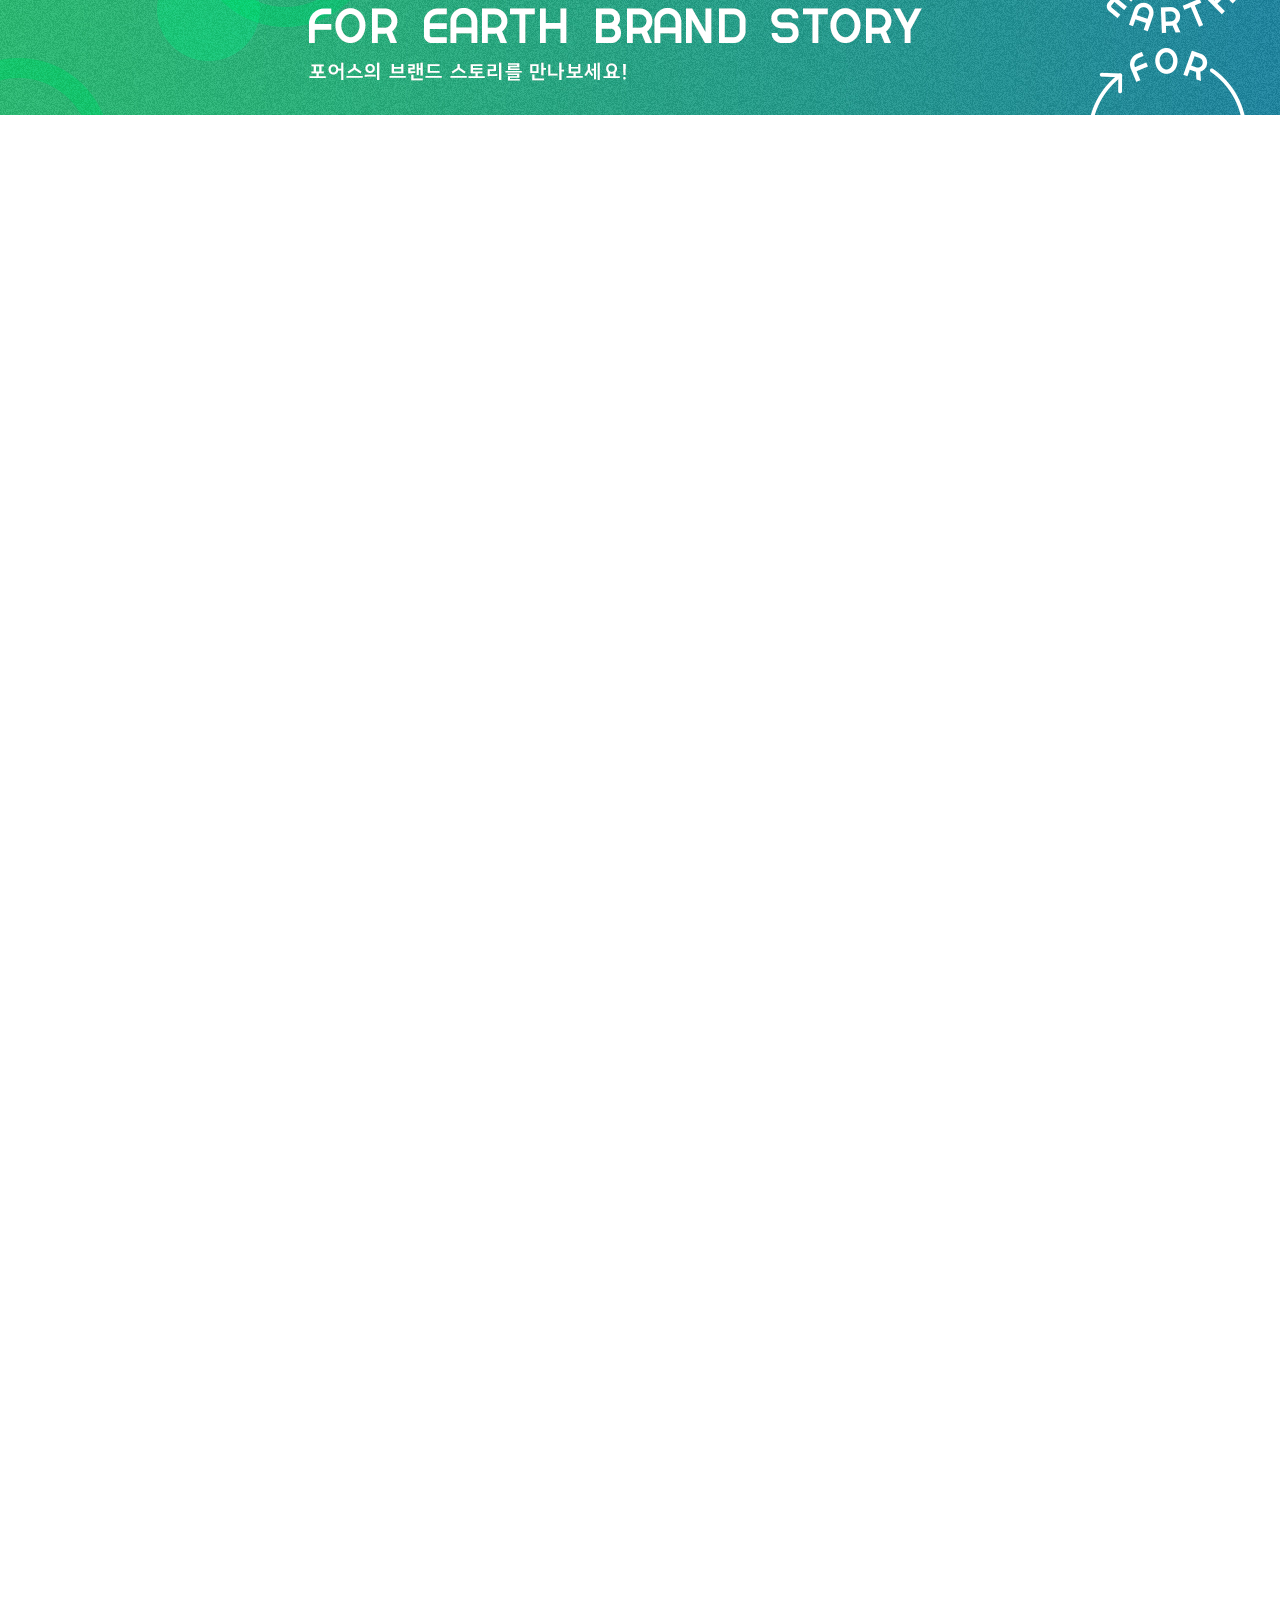
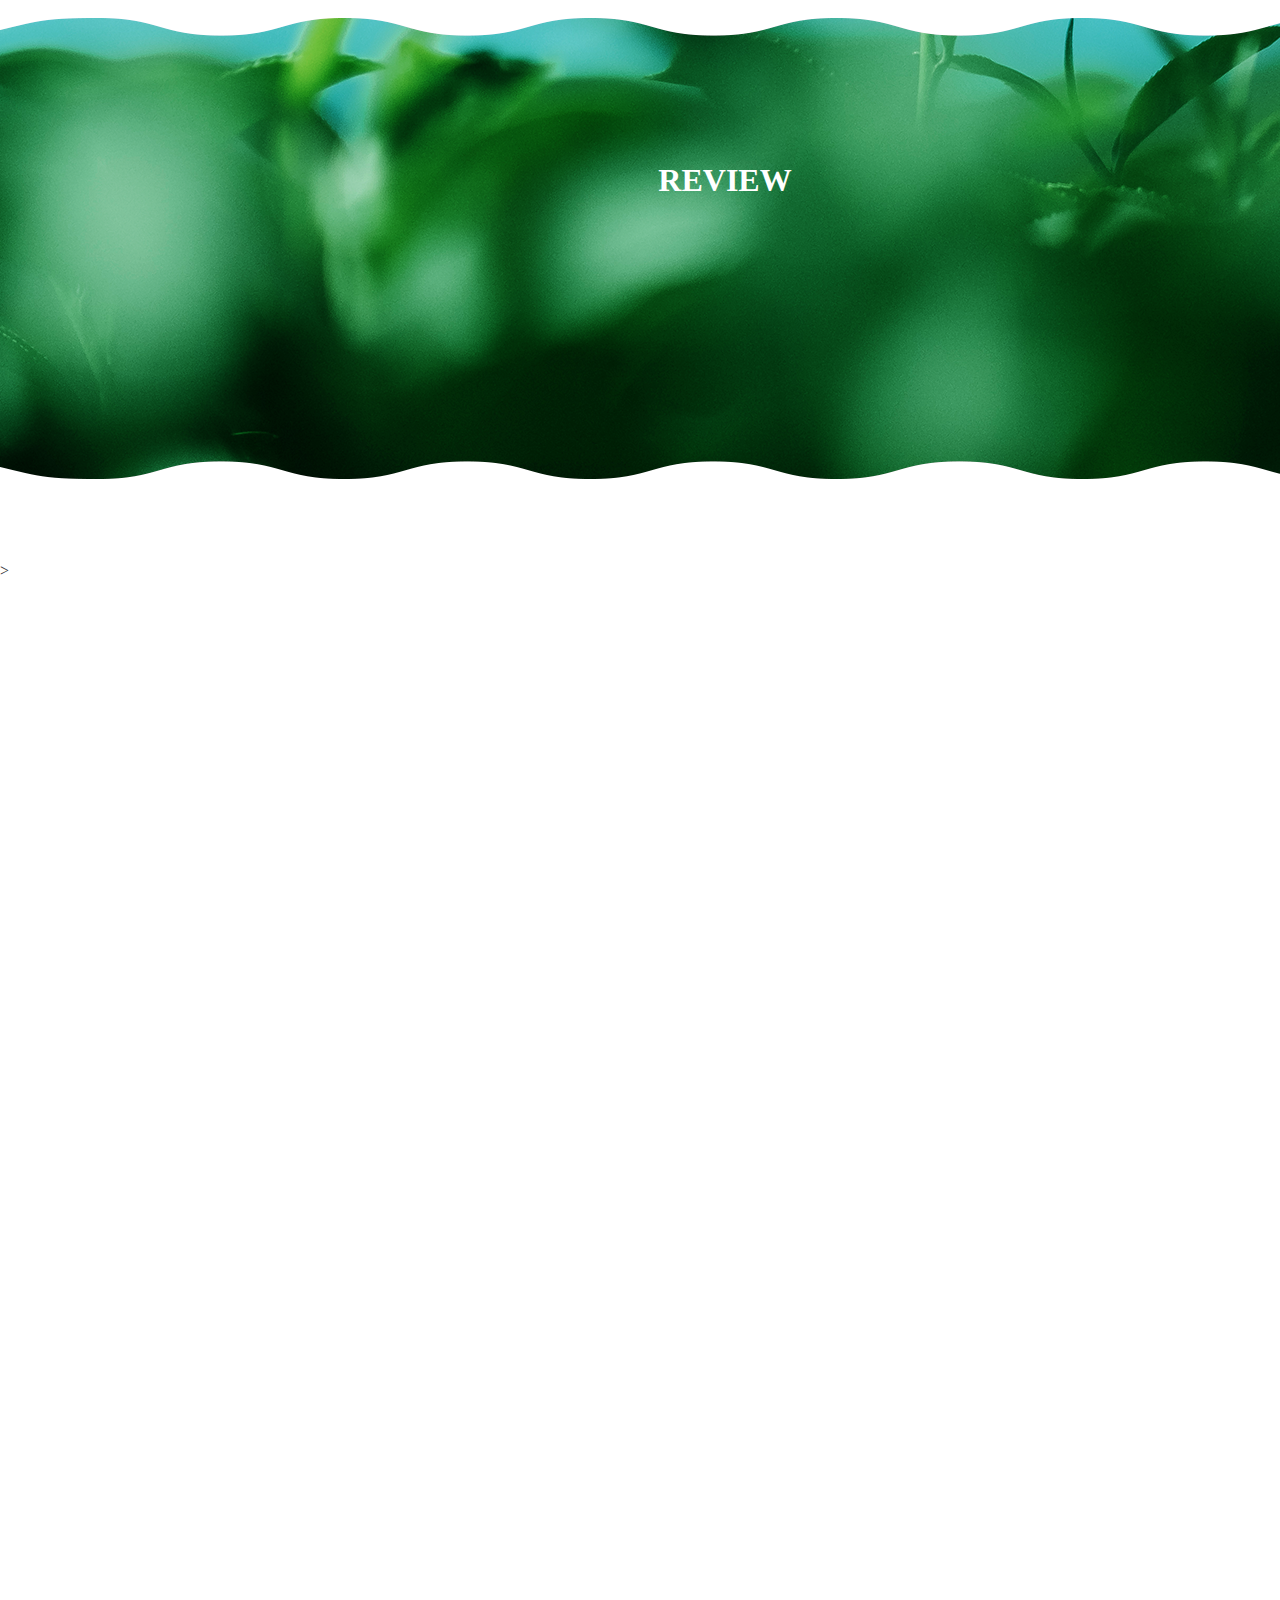
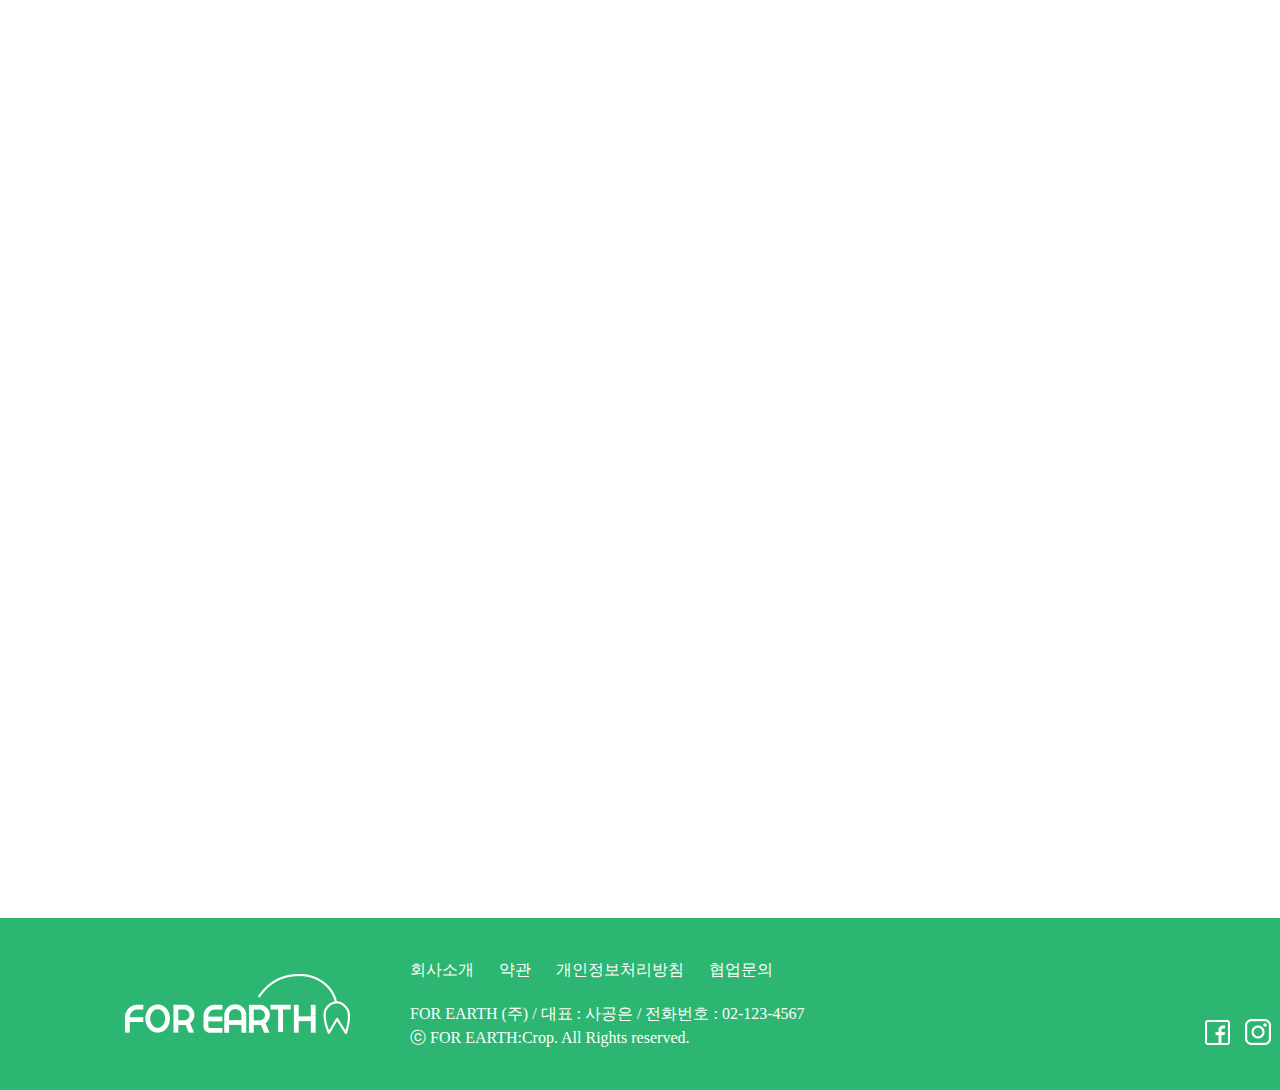
==== commit ee8400d2: "Add files via upload" ====
--- a/index.html
+++ b/index.html
@@ -463,7 +463,7 @@
       포어스와 함께 플로깅 해봐요!
     </p>
     <p class="plogging_btn">
-     <a href="./sub7.html #tag1"> 더보기</a>
+     <a href="./sub7.html#tag1"> 더보기</a>
     </p>
   </div> <!--evnet_text-->
   </div> <!--plogging-->
@@ -481,7 +481,7 @@
       캠페인에 같이 도전해봐요!
     </p>
     <p class="challenge_btn">
-      <a href="./sub7.html #tag2"> 더보기</a>
+      <a href="./sub7.html#tag2"> 더보기</a>
     </p>
   </div> <!--evnet_text-->
   </div> <!--challenge-->
